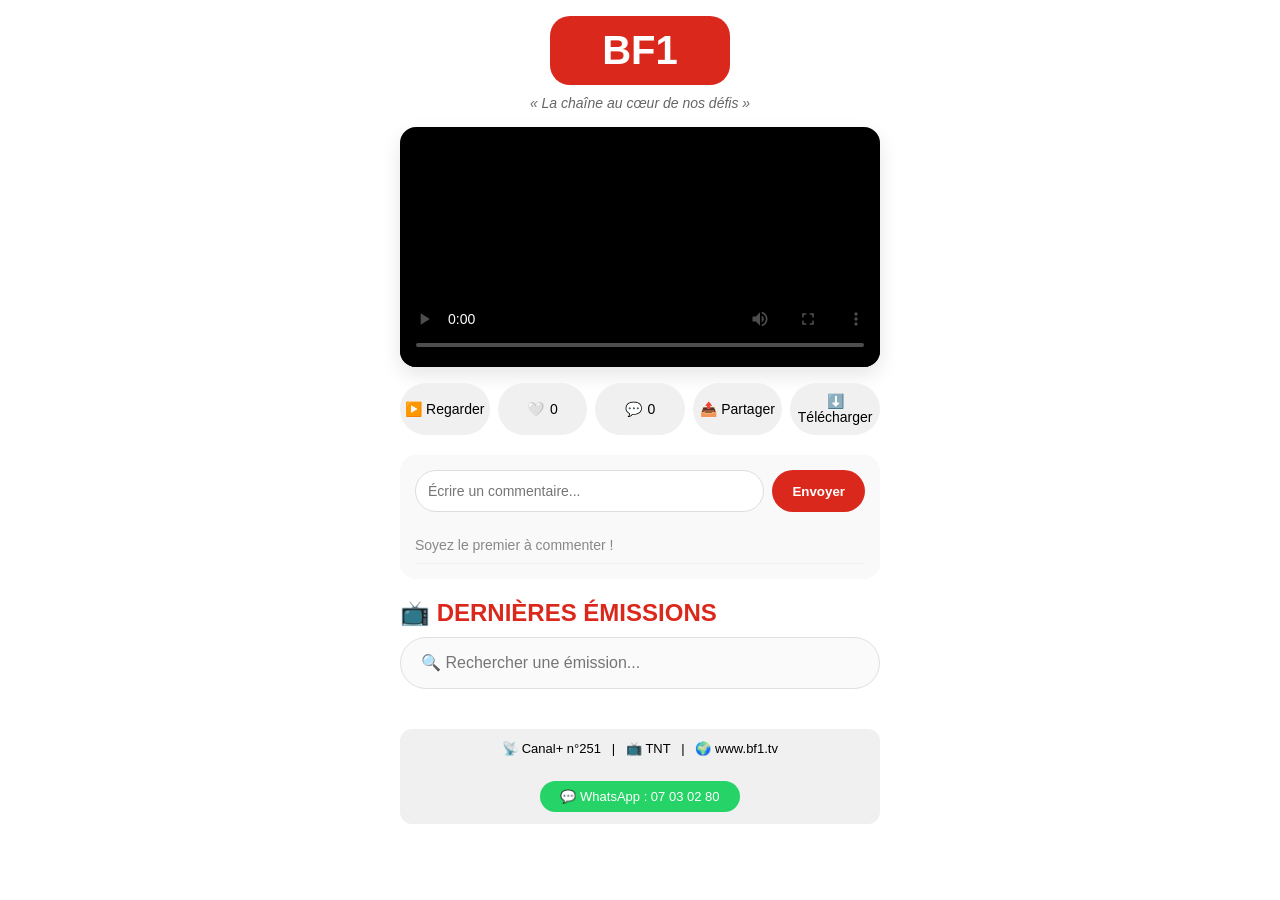
==== index.html @ b69d5448 "Create index.html" ====
<!DOCTYPE html>
<html lang="fr">
<head>
    <meta charset="UTF-8">
    <meta name="viewport" content="width=device-width, initial-scale=1.0, user-scalable=yes">
    <title>BF1 – La télé du Burkina</title>
    <link rel="stylesheet" href="style.css">
    <link rel="manifest" href="manifest.json">
    <link rel="icon" href="images/favicon.ico">
    <script src="admin/config.js"></script>
    <meta name="theme-color" content="#DA291C">
    <style>
        .reactions {
            display: flex;
            justify-content: space-between;
            gap: 8px;
            margin: 15px 0;
            flex-wrap: wrap;
        }
        .reaction-btn {
            flex: 1;
            background: #f0f0f0;
            border: none;
            padding: 10px 0;
            border-radius: 40px;
            font-size: 14px;
            font-weight: 500;
            cursor: pointer;
            display: inline-flex;
            align-items: center;
            justify-content: center;
            gap: 6px;
            transition: 0.2s;
        }
        .reaction-btn:active {
            transform: scale(0.96);
        }
        .comment-section {
            background: #f9f9f9;
            border-radius: 16px;
            padding: 15px;
            margin: 20px 0;
        }
        .comment-input {
            display: flex;
            gap: 8px;
            margin-bottom: 15px;
        }
        .comment-input input {
            flex: 1;
            padding: 12px;
            border-radius: 40px;
            border: 1px solid #ddd;
            font-size: 14px;
        }
        .comment-input button {
            background: #DA291C;
            color: white;
            border: none;
            padding: 0 20px;
            border-radius: 40px;
            font-weight: bold;
        }
        .comment-list {
            max-height: 200px;
            overflow-y: auto;
        }
        .comment-item {
            padding: 10px 0;
            border-bottom: 1px solid #eee;
            font-size: 14px;
        }
        .comment-item strong {
            color: #DA291C;
        }
        .emissions-grid {
            display: grid;
            grid-template-columns: repeat(auto-fit, minmax(140px, 1fr));
            gap: 15px;
            margin: 20px 0;
        }
        .emission-card {
            background: #f9f9f9;
            border-radius: 12px;
            overflow: hidden;
            text-align: center;
            padding: 12px;
            border-left: 3px solid #DA291C;
        }
        .emission-card img {
            width: 100%;
            height: 100px;
            object-fit: cover;
            border-radius: 8px;
            background: #ddd;
        }
        .emission-card h4 {
            margin: 8px 0 4px;
            font-size: 14px;
        }
        .emission-stats {
            display: flex;
            justify-content: center;
            gap: 12px;
            font-size: 12px;
            color: #666;
            margin: 8px 0;
        }
        .emission-buttons {
            display: flex;
            justify-content: center;
            gap: 8px;
            margin-top: 8px;
        }
        .small-btn {
            background: #eee;
            border: none;
            padding: 5px 10px;
            border-radius: 20px;
            font-size: 11px;
            cursor: pointer;
        }
        .reception-info {
            background: #f0f0f0;
            border-radius: 12px;
            padding: 12px;
            margin: 20px 0;
            text-align: center;
            font-size: 13px;
        }
        .whatsapp-btn {
            background: #25D366;
            color: white;
            padding: 8px 20px;
            border-radius: 40px;
            text-decoration: none;
            display: inline-block;
            margin-top: 10px;
        }
    </style>
</head>
<body>
    <div class="container">

        <!-- LOGO BF1 -->
        <div style="width: 180px; background-color: #DA291C; text-align: center; margin: 0 auto 10px auto; border-radius: 20px; padding: 12px;">
            <span style="color: white; font-size: 40px; font-weight: bold;">BF1</span>
        </div>
        <div class="slogan">« La chaîne au cœur de nos défis »</div>

        <!-- DIRECT TV -->
        <div class="video-wrapper">
            <video id="player" controls playsinline poster="images/poster.jpg">
                <source src="#" type="video/mp4">
                <p>Direct BF1 – Disponible via Canal+ (251) ou TNT</p>
            </video>
        </div>

        <!-- 5 BOUTONS PRINCIPAUX -->
        <div class="reactions">
            <button class="reaction-btn" onclick="lancerVideo()">▶️ Regarder</button>
            <button class="reaction-btn" id="likeBtn">❤️ <span id="likeCount">0</span></button>
            <button class="reaction-btn" id="commentCountBtn">💬 <span id="commentCount">0</span></button>
            <button class="reaction-btn" onclick="partager()">📤 Partager</button>
            <button class="reaction-btn" onclick="telecharger()">⬇️ Télécharger</button>
        </div>

        <!-- SECTION COMMENTAIRES -->
        <div class="comment-section">
            <div class="comment-input">
                <input type="text" id="commentInput" placeholder="Écrire un commentaire...">
                <button onclick="ajouterCommentaire()">Envoyer</button>
            </div>
            <div id="commentList" class="comment-list">
                <div class="comment-item" style="color:#888;">Soyez le premier à commenter !</div>
            </div>
        </div>

        <!-- GRILLE ÉMISSIONS -->
        <h2 style="color:#DA291C; margin: 20px 0 10px;">📺 DERNIÈRES ÉMISSIONS</h2>
        <div class="search" style="margin-bottom: 15px;">
            <input type="text" id="searchInput" placeholder="🔍 Rechercher une émission...">
        </div>
        <div id="emissions-grid" class="emissions-grid"></div>

        <!-- INFOS RÉCEPTION + WHATSAPP -->
        <div class="reception-info">
            📡 Canal+ n°251 &nbsp;&nbsp;|&nbsp;&nbsp; 📺 TNT &nbsp;&nbsp;|&nbsp;&nbsp; 🌍 www.bf1.tv
            <br><br>
            <a href="https://wa.me/22607030280?text=Bonjour%20BF1" target="_blank" class="whatsapp-btn">
                💬 WhatsApp : 07 03 02 80
            </a>
        </div>

    </div>

    <script src="script.js"></script>
    <script>
        // ========== LANCER LA VIDÉO ==========
        function lancerVideo() {
            const video = document.getElementById('player');
            const source = video.querySelector('source');
            const lienActuel = source ? source.src : "";
            if (lienActuel && lienActuel !== "#" && lienActuel !== "" && lienActuel !== window.location.href) {
                video.play();
            } else {
                source.src = "https://www.w3schools.com/html/mov_bbb.mp4";
                video.load();
                video.play();
            }
        }

        // ========== LIKES GLOBAUX (sans Firebase) ==========
        let userId = localStorage.getItem('bf1_user_id');
        if (!userId) {
            userId = 'user_' + Date.now() + '_' + Math.random().toString(36).substr(2, 9);
            localStorage.setItem('bf1_user_id', userId);
        }

        // Récupérer le total des likes depuis le stockage local (pour l'instant)
        // Pour que ce soit global, il faudrait une base de données en ligne
        // Mais on garde cette version simple pour la démo
        
        let likeCount = localStorage.getItem('bf1_likes') ? parseInt(localStorage.getItem('bf1_likes')) : 0;
        let aDejaLike = localStorage.getItem('bf1_aDejaLike') === 'true';
        
        document.getElementById('likeCount').innerText = likeCount;

        function updateLikeButton() {
            const likeBtn = document.getElementById('likeBtn');
            if (aDejaLike) {
                likeBtn.innerHTML = '❤️ <span id="likeCount">' + likeCount + '</span>';
                likeBtn.style.backgroundColor = '#ffcccc';
            } else {
                likeBtn.innerHTML = '🤍 <span id="likeCount">' + likeCount + '</span>';
                likeBtn.style.backgroundColor = '#f0f0f0';
            }
        }
        updateLikeButton();

        document.getElementById('likeBtn').onclick = () => {
            if (!aDejaLike) {
                likeCount++;
                aDejaLike = true;
                localStorage.setItem('bf1_aDejaLike', 'true');
                localStorage.setItem('bf1_likes', likeCount);
            } else {
                likeCount--;
                aDejaLike = false;
                localStorage.setItem('bf1_aDejaLike', 'false');
                localStorage.setItem('bf1_likes', likeCount);
            }
            document.getElementById('likeCount').innerText = likeCount;
            updateLikeButton();
        };

        // ========== COMMENTAIRES ==========
        let comments = localStorage.getItem('bf1_comments') ? JSON.parse(localStorage.getItem('bf1_comments')) : [];
        function afficherCommentaires() {
            const container = document.getElementById('commentList');
            if (comments.length === 0) {
                container.innerHTML = '<div class="comment-item" style="color:#888;">Soyez le premier à commenter !</div>';
                document.getElementById('commentCount').innerText = '0';
                return;
            }
            let html = '';
            comments.forEach(c => {
                html += `<div class="comment-item"><strong>👤 Visiteur :</strong> ${c}</div>`;
            });
            container.innerHTML = html;
            document.getElementById('commentCount').innerText = comments.length;
        }
        window.ajouterCommentaire = function() {
            const input = document.getElementById('commentInput');
            const texte = input.value.trim();
            if (texte === "") return;
            comments.push(texte);
            localStorage.setItem('bf1_comments', JSON.stringify(comments));
            afficherCommentaires();
            input.value = "";
        };
        afficherCommentaires();

        // ========== GRILLE ÉMISSIONS ==========
        function afficherGrilleEmissions() {
            const grid = document.getElementById('emissions-grid');
            if (!BF1_CONFIG || !BF1_CONFIG.emissions) {
                grid.innerHTML = '<p style="text-align:center;">Chargement...</p>';
                return;
            }
            let html = '';
            BF1_CONFIG.emissions.forEach(em => {
                html += `
                    <div class="emission-card">
                        <img src="images/poster.jpg" alt="${em.nom}" style="background:#ccc;">
                        <h4>${em.nom}</h4>
                        <div class="emission-stats">
                            <span>❤️ 0</span>
                            <span>💬 0</span>
                        </div>
                        <div class="emission-buttons">
                            <button class="small-btn" onclick="alert('Lecture : ${em.nom}')">Regarder</button>
                            <button class="small-btn" onclick="partager()">Partager</button>
                            <button class="small-btn" onclick="telecharger()">Télécharger</button>
                        </div>
                    </div>
                `;
            });
            grid.innerHTML = html;
        }
        afficherGrilleEmissions();

        // Recherche
        document.getElementById('searchInput').addEventListener('input', function(e) {
            const terme = e.target.value.toLowerCase();
            const cards = document.querySelectorAll('.emission-card');
            cards.forEach(card => {
                const titre = card.querySelector('h4').innerText.toLowerCase();
                card.style.display = titre.includes(terme) ? '' : 'none';
            });
        });

        // Service Worker
        if ('serviceWorker' in navigator) {
            navigator.serviceWorker.register('service-worker.js');
        }
    </script>
</body>
</html>
---- style.css ----
* {
    margin: 0;
    padding: 0;
    box-sizing: border-box;
}

body {
    background: white;
    font-family: -apple-system, BlinkMacSystemFont, 'Segoe UI', Roboto, sans-serif;
    padding: 16px;
}

.container {
    max-width: 480px;
    margin: 0 auto;
}

h1 {
    color: #DA291C;
    font-size: 40px;
    font-weight: 600;
    text-align: center;
    margin-bottom: 4px;
}

.slogan {
    text-align: center;
    color: #666;
    font-size: 14px;
    font-style: italic;
    margin-bottom: 16px;
}

.video-wrapper {
    background: black;
    border-radius: 16px;
    overflow: hidden;
    margin: 12px 0 16px;
    box-shadow: 0 8px 20px rgba(0,0,0,0.1);
}

video {
    width: 100%;
    display: block;
}

.actions {
    display: flex;
    justify-content: space-around;
    margin: 16px 0 20px;
    background: #f8f8f8;
    border-radius: 40px;
    padding: 6px;
}

.btn {
    flex: 1;
    background: transparent;
    border: none;
    padding: 12px 0;
    border-radius: 40px;
    font-size: 16px;
    font-weight: 500;
    color: #222;
    display: flex;
    align-items: center;
    justify-content: center;
    gap: 6px;
    cursor: pointer;
    transition: 0.2s;
}

.btn:active {
    background: rgba(218, 41, 28, 0.1);
}

.search input {
    width: 100%;
    padding: 16px 20px;
    border-radius: 40px;
    border: 1px solid #e0e0e0;
    background: #fafafa;
    font-size: 16px;
    outline: none;
}

.search input:focus {
    border-color: #DA291C;
}

.footer {
    text-align: center;
    color: #aaa;
    font-size: 13px;
    margin-top: 24px;
    padding-top: 16px;
    border-top: 1px solid #eee;
}

.emission {
    background: #f9f9f9;
    padding: 12px 15px;
    margin-bottom: 8px;
    border-radius: 10px;
    border-left: 4px solid #DA291C;
}
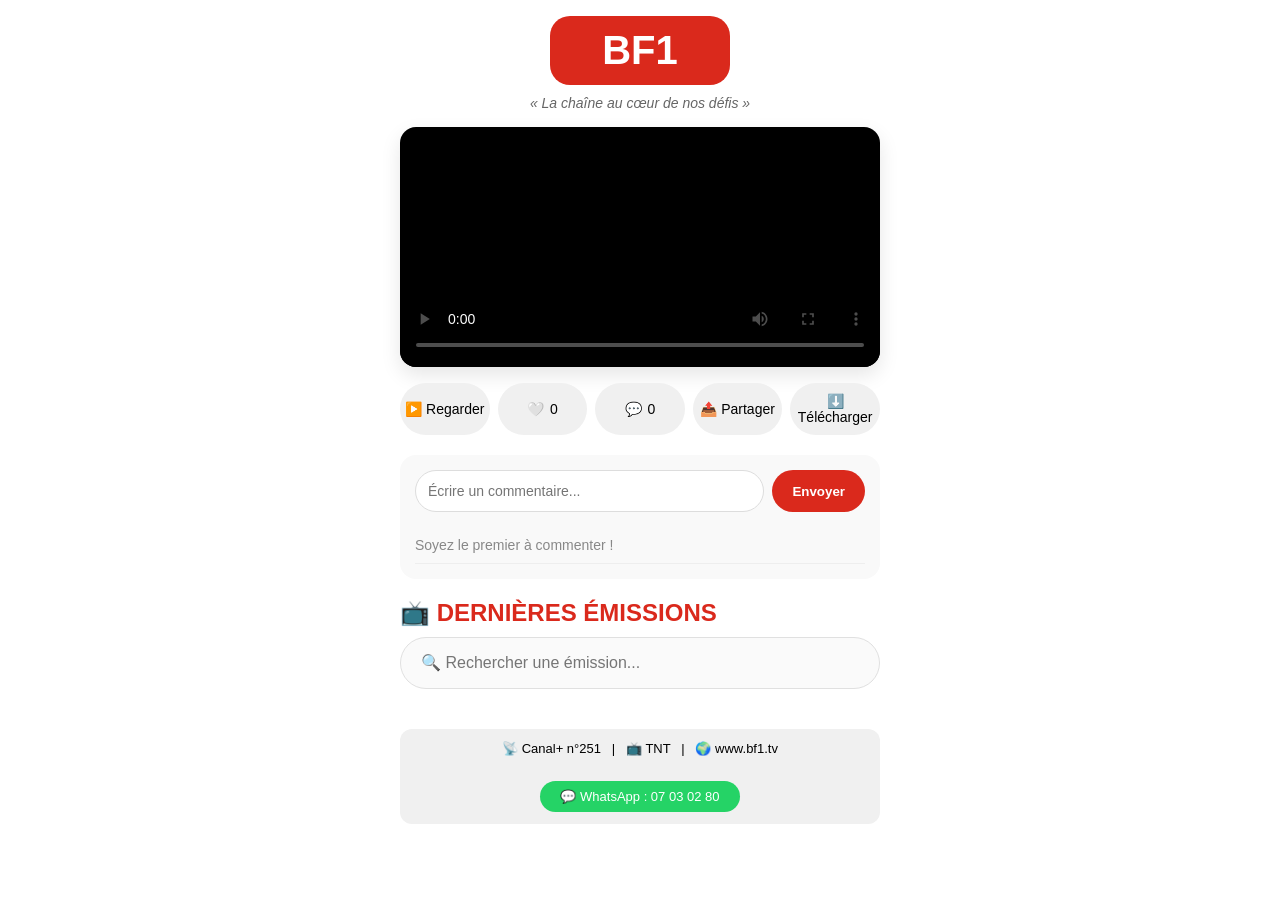
==== commit b57b9581: "Create index.html" ====
--- a/index.html
+++ b/index.html
@@ -10,6 +10,7 @@
     <script src="admin/config.js"></script>
     <meta name="theme-color" content="#DA291C">
     <style>
+        /* Styles supplémentaires pour les nouvelles fonctionnalités */
         .reactions {
             display: flex;
             justify-content: space-between;
@@ -142,7 +143,7 @@
 <body>
     <div class="container">
 
-        <!-- LOGO BF1 -->
+        <!-- LOGO BF1 (texte sur fond rouge) -->
         <div style="width: 180px; background-color: #DA291C; text-align: center; margin: 0 auto 10px auto; border-radius: 20px; padding: 12px;">
             <span style="color: white; font-size: 40px; font-weight: bold;">BF1</span>
         </div>
@@ -176,7 +177,7 @@
             </div>
         </div>
 
-        <!-- GRILLE ÉMISSIONS -->
+        <!-- GRILLE DES ÉMISSIONS -->
         <h2 style="color:#DA291C; margin: 20px 0 10px;">📺 DERNIÈRES ÉMISSIONS</h2>
         <div class="search" style="margin-bottom: 15px;">
             <input type="text" id="searchInput" placeholder="🔍 Rechercher une émission...">
@@ -210,20 +211,9 @@
             }
         }
 
-        // ========== LIKES GLOBAUX (sans Firebase) ==========
-        let userId = localStorage.getItem('bf1_user_id');
-        if (!userId) {
-            userId = 'user_' + Date.now() + '_' + Math.random().toString(36).substr(2, 9);
-            localStorage.setItem('bf1_user_id', userId);
-        }
-
-        // Récupérer le total des likes depuis le stockage local (pour l'instant)
-        // Pour que ce soit global, il faudrait une base de données en ligne
-        // Mais on garde cette version simple pour la démo
-        
+        // ========== LIKES (un seul like par personne) ==========
+        let aDejaLike = localStorage.getItem('bf1_aDejaLike') === 'true';
         let likeCount = localStorage.getItem('bf1_likes') ? parseInt(localStorage.getItem('bf1_likes')) : 0;
-        let aDejaLike = localStorage.getItem('bf1_aDejaLike') === 'true';
-        
         document.getElementById('likeCount').innerText = likeCount;
 
         function updateLikeButton() {
@@ -281,7 +271,7 @@
         };
         afficherCommentaires();
 
-        // ========== GRILLE ÉMISSIONS ==========
+        // ========== GRILLE ÉMISSIONS (depuis config.js) ==========
         function afficherGrilleEmissions() {
             const grid = document.getElementById('emissions-grid');
             if (!BF1_CONFIG || !BF1_CONFIG.emissions) {
@@ -310,7 +300,7 @@
         }
         afficherGrilleEmissions();
 
-        // Recherche
+        // Recherche dans les émissions
         document.getElementById('searchInput').addEventListener('input', function(e) {
             const terme = e.target.value.toLowerCase();
             const cards = document.querySelectorAll('.emission-card');
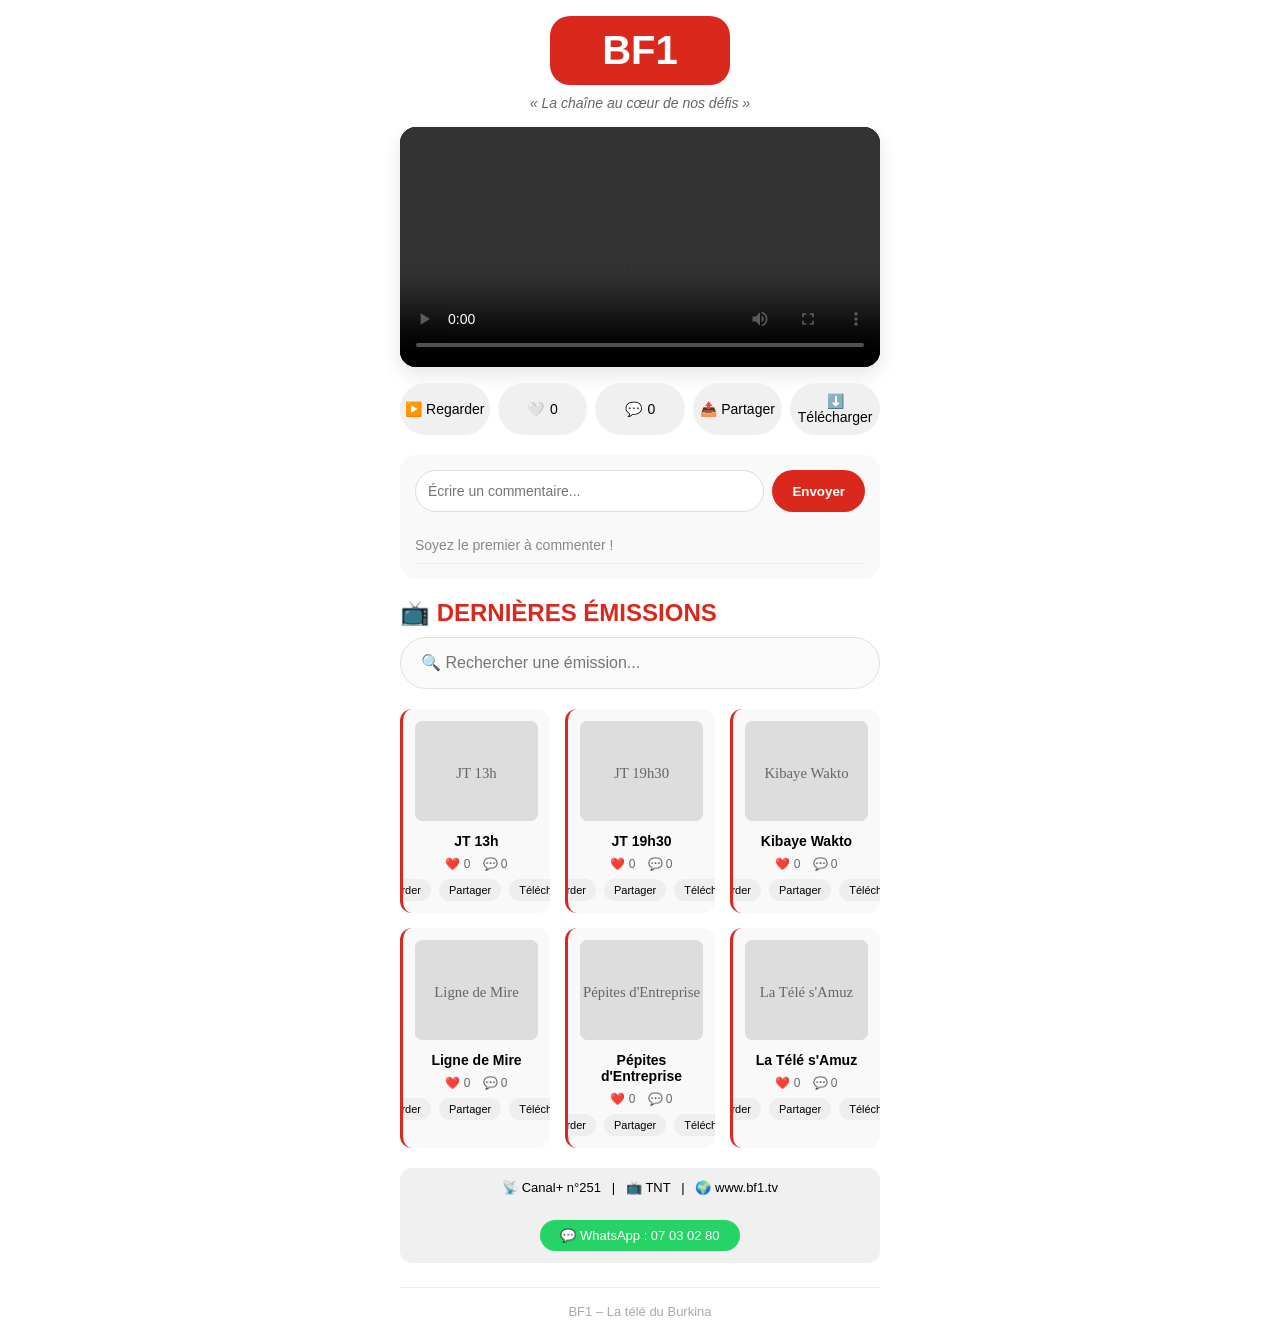
==== commit a633d7b1: "Create index.html" ====
--- a/index.html
+++ b/index.html
@@ -4,13 +4,46 @@
     <meta charset="UTF-8">
     <meta name="viewport" content="width=device-width, initial-scale=1.0, user-scalable=yes">
     <title>BF1 – La télé du Burkina</title>
-    <link rel="stylesheet" href="style.css">
-    <link rel="manifest" href="manifest.json">
-    <link rel="icon" href="images/favicon.ico">
-    <script src="admin/config.js"></script>
     <meta name="theme-color" content="#DA291C">
     <style>
-        /* Styles supplémentaires pour les nouvelles fonctionnalités */
+        * {
+            margin: 0;
+            padding: 0;
+            box-sizing: border-box;
+        }
+
+        body {
+            background: white;
+            font-family: -apple-system, BlinkMacSystemFont, 'Segoe UI', Roboto, sans-serif;
+            padding: 16px;
+        }
+
+        .container {
+            max-width: 480px;
+            margin: 0 auto;
+        }
+
+        .slogan {
+            text-align: center;
+            color: #666;
+            font-size: 14px;
+            font-style: italic;
+            margin-bottom: 16px;
+        }
+
+        .video-wrapper {
+            background: black;
+            border-radius: 16px;
+            overflow: hidden;
+            margin: 12px 0 16px;
+            box-shadow: 0 8px 20px rgba(0,0,0,0.1);
+        }
+
+        video {
+            width: 100%;
+            display: block;
+        }
+
         .reactions {
             display: flex;
             justify-content: space-between;
@@ -18,6 +51,7 @@
             margin: 15px 0;
             flex-wrap: wrap;
         }
+
         .reaction-btn {
             flex: 1;
             background: #f0f0f0;
@@ -33,20 +67,24 @@
             gap: 6px;
             transition: 0.2s;
         }
+
         .reaction-btn:active {
             transform: scale(0.96);
         }
+
         .comment-section {
             background: #f9f9f9;
             border-radius: 16px;
             padding: 15px;
             margin: 20px 0;
         }
+
         .comment-input {
             display: flex;
             gap: 8px;
             margin-bottom: 15px;
         }
+
         .comment-input input {
             flex: 1;
             padding: 12px;
@@ -54,6 +92,7 @@
             border: 1px solid #ddd;
             font-size: 14px;
         }
+
         .comment-input button {
             background: #DA291C;
             color: white;
@@ -62,24 +101,29 @@
             border-radius: 40px;
             font-weight: bold;
         }
+
         .comment-list {
             max-height: 200px;
             overflow-y: auto;
         }
+
         .comment-item {
             padding: 10px 0;
             border-bottom: 1px solid #eee;
             font-size: 14px;
         }
+
         .comment-item strong {
             color: #DA291C;
         }
+
         .emissions-grid {
             display: grid;
             grid-template-columns: repeat(auto-fit, minmax(140px, 1fr));
             gap: 15px;
             margin: 20px 0;
         }
+
         .emission-card {
             background: #f9f9f9;
             border-radius: 12px;
@@ -88,6 +132,7 @@
             padding: 12px;
             border-left: 3px solid #DA291C;
         }
+
         .emission-card img {
             width: 100%;
             height: 100px;
@@ -95,10 +140,12 @@
             border-radius: 8px;
             background: #ddd;
         }
+
         .emission-card h4 {
             margin: 8px 0 4px;
             font-size: 14px;
         }
+
         .emission-stats {
             display: flex;
             justify-content: center;
@@ -107,12 +154,14 @@
             color: #666;
             margin: 8px 0;
         }
+
         .emission-buttons {
             display: flex;
             justify-content: center;
             gap: 8px;
             margin-top: 8px;
         }
+
         .small-btn {
             background: #eee;
             border: none;
@@ -121,6 +170,21 @@
             font-size: 11px;
             cursor: pointer;
         }
+
+        .search input {
+            width: 100%;
+            padding: 16px 20px;
+            border-radius: 40px;
+            border: 1px solid #e0e0e0;
+            background: #fafafa;
+            font-size: 16px;
+            outline: none;
+        }
+
+        .search input:focus {
+            border-color: #DA291C;
+        }
+
         .reception-info {
             background: #f0f0f0;
             border-radius: 12px;
@@ -129,6 +193,7 @@
             text-align: center;
             font-size: 13px;
         }
+
         .whatsapp-btn {
             background: #25D366;
             color: white;
@@ -138,12 +203,21 @@
             display: inline-block;
             margin-top: 10px;
         }
+
+        .footer {
+            text-align: center;
+            color: #aaa;
+            font-size: 13px;
+            margin-top: 24px;
+            padding-top: 16px;
+            border-top: 1px solid #eee;
+        }
     </style>
 </head>
 <body>
     <div class="container">
 
-        <!-- LOGO BF1 (texte sur fond rouge) -->
+        <!-- LOGO BF1 -->
         <div style="width: 180px; background-color: #DA291C; text-align: center; margin: 0 auto 10px auto; border-radius: 20px; padding: 12px;">
             <span style="color: white; font-size: 40px; font-weight: bold;">BF1</span>
         </div>
@@ -151,7 +225,7 @@
 
         <!-- DIRECT TV -->
         <div class="video-wrapper">
-            <video id="player" controls playsinline poster="images/poster.jpg">
+            <video id="player" controls playsinline>
                 <source src="#" type="video/mp4">
                 <p>Direct BF1 – Disponible via Canal+ (251) ou TNT</p>
             </video>
@@ -193,25 +267,63 @@
             </a>
         </div>
 
+        <div class="footer">
+            BF1 – La télé du Burkina
+        </div>
+
     </div>
 
-    <script src="script.js"></script>
     <script>
-        // ========== LANCER LA VIDÉO ==========
+        // Émissions par défaut (intégrées directement)
+        const BF1_CONFIG = {
+            directUrl: "",
+            emissions: [
+                { nom: "JT 13h", type: "Journal", heure: "13h" },
+                { nom: "JT 19h30", type: "Journal", heure: "19h30" },
+                { nom: "Kibaye Wakto", type: "Journal en mooré", heure: "20h10" },
+                { nom: "Ligne de Mire", type: "Magazine politique", heure: "" },
+                { nom: "Pépites d'Entreprise", type: "Téléréalité", heure: "" },
+                { nom: "La Télé s'Amuz", type: "Divertissement", heure: "" }
+            ],
+            lastUpdate: new Date().toLocaleString()
+        };
+
+        // ========== LANCER LA VIDÉO (démonstration si pas de lien) ==========
         function lancerVideo() {
             const video = document.getElementById('player');
             const source = video.querySelector('source');
             const lienActuel = source ? source.src : "";
+            
+            // Si un vrai lien est présent (pas "#" et pas vide)
             if (lienActuel && lienActuel !== "#" && lienActuel !== "" && lienActuel !== window.location.href) {
                 video.play();
             } else {
+                // Vidéo de démonstration
                 source.src = "https://www.w3schools.com/html/mov_bbb.mp4";
                 video.load();
                 video.play();
             }
         }
 
-        // ========== LIKES (un seul like par personne) ==========
+        // ========== PARTAGER ==========
+        function partager() {
+            if (navigator.share) {
+                navigator.share({
+                    title: 'BF1',
+                    text: 'Regarde BF1 – La chaîne au cœur de nos défis',
+                    url: window.location.href,
+                }).catch(() => {});
+            } else {
+                alert('📱 Partager sur WhatsApp, Telegram, Facebook...');
+            }
+        }
+
+        // ========== TÉLÉCHARGER ==========
+        function telecharger() {
+            alert('📥 Téléchargement dans ta galerie (bientôt disponible)');
+        }
+
+        // ========== LIKES (un seul par personne) ==========
         let aDejaLike = localStorage.getItem('bf1_aDejaLike') === 'true';
         let likeCount = localStorage.getItem('bf1_likes') ? parseInt(localStorage.getItem('bf1_likes')) : 0;
         document.getElementById('likeCount').innerText = likeCount;
@@ -271,18 +383,14 @@
         };
         afficherCommentaires();
 
-        // ========== GRILLE ÉMISSIONS (depuis config.js) ==========
+        // ========== GRILLE ÉMISSIONS ==========
         function afficherGrilleEmissions() {
             const grid = document.getElementById('emissions-grid');
-            if (!BF1_CONFIG || !BF1_CONFIG.emissions) {
-                grid.innerHTML = '<p style="text-align:center;">Chargement...</p>';
-                return;
-            }
             let html = '';
             BF1_CONFIG.emissions.forEach(em => {
                 html += `
                     <div class="emission-card">
-                        <img src="images/poster.jpg" alt="${em.nom}" style="background:#ccc;">
+                        <img src="data:image/svg+xml,%3Csvg xmlns='http://www.w3.org/2000/svg' width='100' height='100' viewBox='0 0 100 100'%3E%3Crect width='100' height='100' fill='%23ddd'/%3E%3Ctext x='50' y='55' font-size='12' text-anchor='middle' fill='%23666'%3E${em.nom}%3C/text%3E%3C/svg%3E" alt="${em.nom}">
                         <h4>${em.nom}</h4>
                         <div class="emission-stats">
                             <span>❤️ 0</span>
@@ -309,11 +417,6 @@
                 card.style.display = titre.includes(terme) ? '' : 'none';
             });
         });
-
-        // Service Worker
-        if ('serviceWorker' in navigator) {
-            navigator.serviceWorker.register('service-worker.js');
-        }
     </script>
 </body>
 </html>
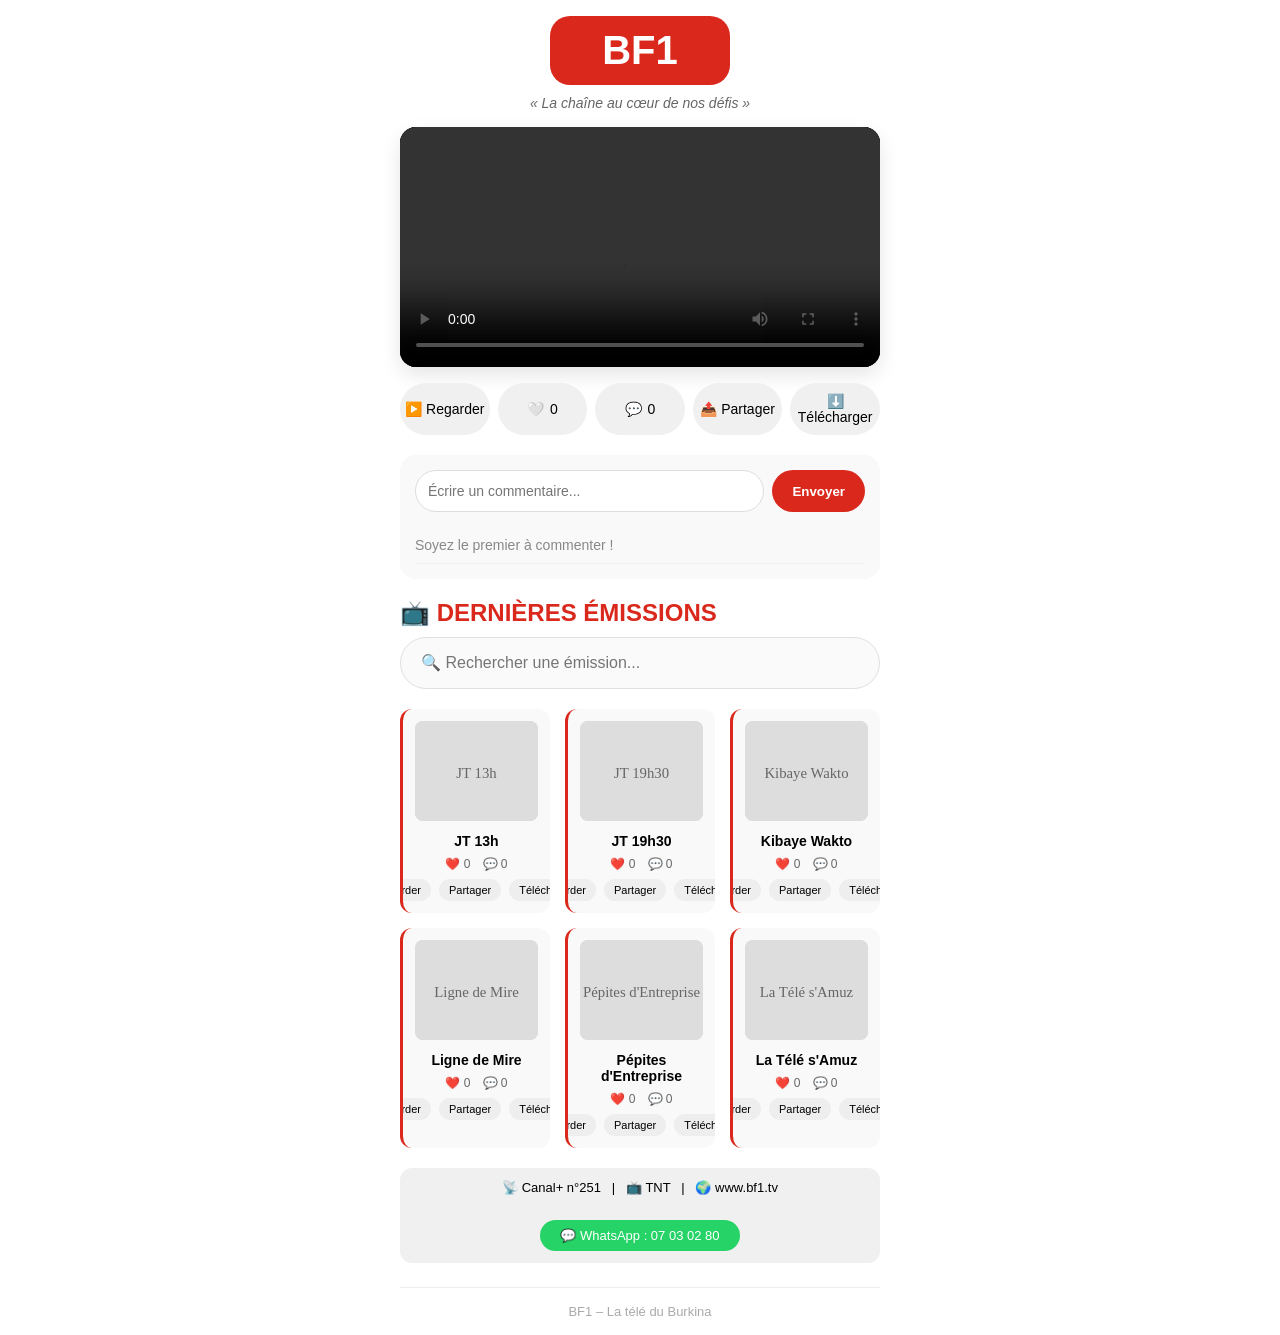
==== commit f083cfcf: "Create index.html" ====
--- a/index.html
+++ b/index.html
@@ -42,6 +42,8 @@
         video {
             width: 100%;
             display: block;
+            min-height: 200px;
+            background: black;
         }
 
         .reactions {
@@ -289,10 +291,12 @@
         };
 
         // ========== LANCER LA VIDÉO (démonstration si pas de lien) ==========
-        function lancerVideo() {
+        window.lancerVideo = function() {
             const video = document.getElementById('player');
             const source = video.querySelector('source');
             const lienActuel = source ? source.src : "";
+            
+            console.log("Lien actuel :", lienActuel);
             
             // Si un vrai lien est présent (pas "#" et pas vide)
             if (lienActuel && lienActuel !== "#" && lienActuel !== "" && lienActuel !== window.location.href) {
@@ -303,10 +307,10 @@
                 video.load();
                 video.play();
             }
-        }
+        };
 
         // ========== PARTAGER ==========
-        function partager() {
+        window.partager = function() {
             if (navigator.share) {
                 navigator.share({
                     title: 'BF1',
@@ -316,12 +320,12 @@
             } else {
                 alert('📱 Partager sur WhatsApp, Telegram, Facebook...');
             }
-        }
+        };
 
         // ========== TÉLÉCHARGER ==========
-        function telecharger() {
+        window.telecharger = function() {
             alert('📥 Téléchargement dans ta galerie (bientôt disponible)');
-        }
+        };
 
         // ========== LIKES (un seul par personne) ==========
         let aDejaLike = localStorage.getItem('bf1_aDejaLike') === 'true';
@@ -419,4 +423,4 @@
         });
     </script>
 </body>
-</html>
+  </html>
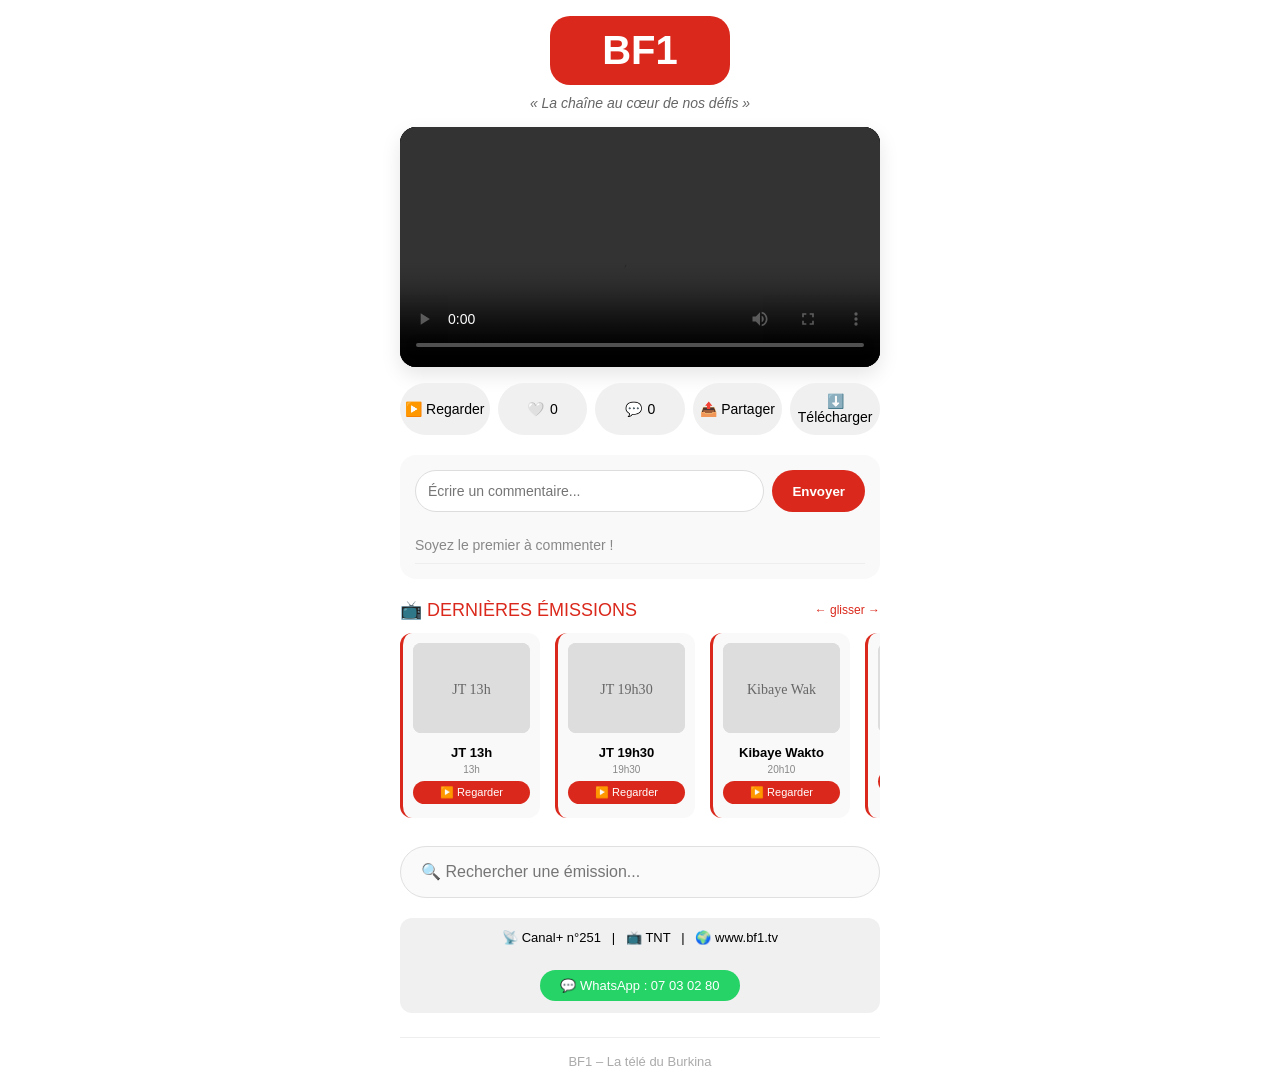
==== commit e9b78e16: "Create index.html" ====
--- a/index.html
+++ b/index.html
@@ -119,58 +119,78 @@
             color: #DA291C;
         }
 
-        .emissions-grid {
-            display: grid;
-            grid-template-columns: repeat(auto-fit, minmax(140px, 1fr));
+        /* SECTION ÉMISSIONS HORIZONTALE */
+        .emissions-section {
+            margin: 20px 0;
+        }
+
+        .emissions-title {
+            color: #DA291C;
+            margin-bottom: 12px;
+            font-size: 18px;
+            display: flex;
+            justify-content: space-between;
+            align-items: center;
+        }
+
+        .emissions-scroll {
+            display: flex;
+            overflow-x: auto;
             gap: 15px;
-            margin: 20px 0;
-        }
-
-        .emission-card {
+            scrollbar-width: thin;
+            padding-bottom: 8px;
+            -webkit-overflow-scrolling: touch;
+        }
+
+        .emissions-scroll::-webkit-scrollbar {
+            height: 4px;
+        }
+
+        .emissions-scroll::-webkit-scrollbar-track {
+            background: #f0f0f0;
+            border-radius: 4px;
+        }
+
+        .emissions-scroll::-webkit-scrollbar-thumb {
+            background: #DA291C;
+            border-radius: 4px;
+        }
+
+        .emission-card-h {
+            flex: 0 0 140px;
             background: #f9f9f9;
             border-radius: 12px;
             overflow: hidden;
             text-align: center;
-            padding: 12px;
+            padding: 10px;
             border-left: 3px solid #DA291C;
         }
 
-        .emission-card img {
+        .emission-card-h img {
             width: 100%;
-            height: 100px;
+            height: 90px;
             object-fit: cover;
             border-radius: 8px;
             background: #ddd;
         }
 
-        .emission-card h4 {
+        .emission-card-h h4 {
             margin: 8px 0 4px;
-            font-size: 14px;
-        }
-
-        .emission-stats {
-            display: flex;
-            justify-content: center;
-            gap: 12px;
-            font-size: 12px;
-            color: #666;
-            margin: 8px 0;
-        }
-
-        .emission-buttons {
-            display: flex;
-            justify-content: center;
-            gap: 8px;
-            margin-top: 8px;
-        }
-
-        .small-btn {
-            background: #eee;
+            font-size: 13px;
+            white-space: normal;
+            word-break: break-word;
+        }
+
+        .emission-card-h .small-btn {
+            background: #DA291C;
+            color: white;
             border: none;
-            padding: 5px 10px;
+            padding: 5px 12px;
             border-radius: 20px;
             font-size: 11px;
             cursor: pointer;
+            margin-top: 6px;
+            width: 100%;
         }
 
         .search input {
@@ -253,12 +273,21 @@
             </div>
         </div>
 
-        <!-- GRILLE DES ÉMISSIONS -->
-        <h2 style="color:#DA291C; margin: 20px 0 10px;">📺 DERNIÈRES ÉMISSIONS</h2>
-        <div class="search" style="margin-bottom: 15px;">
+        <!-- SECTION ÉMISSIONS HORIZONTALE -->
+        <div class="emissions-section">
+            <div class="emissions-title">
+                <span>📺 DERNIÈRES ÉMISSIONS</span>
+                <span style="font-size: 12px;">← glisser →</span>
+            </div>
+            <div id="emissions-scroll" class="emissions-scroll">
+                <!-- Les émissions seront chargées ici -->
+            </div>
+        </div>
+
+        <!-- RECHERCHE -->
+        <div class="search" style="margin-top: 15px;">
             <input type="text" id="searchInput" placeholder="🔍 Rechercher une émission...">
         </div>
-        <div id="emissions-grid" class="emissions-grid"></div>
 
         <!-- INFOS RÉCEPTION + WHATSAPP -->
         <div class="reception-info">
@@ -276,38 +305,101 @@
     </div>
 
     <script>
-        // Émissions par défaut (intégrées directement)
-        const BF1_CONFIG = {
+        // Configuration par défaut (sera écrasée par admin/config.js si présent)
+        let BF1_CONFIG = {
             directUrl: "",
             emissions: [
-                { nom: "JT 13h", type: "Journal", heure: "13h" },
-                { nom: "JT 19h30", type: "Journal", heure: "19h30" },
-                { nom: "Kibaye Wakto", type: "Journal en mooré", heure: "20h10" },
-                { nom: "Ligne de Mire", type: "Magazine politique", heure: "" },
-                { nom: "Pépites d'Entreprise", type: "Téléréalité", heure: "" },
-                { nom: "La Télé s'Amuz", type: "Divertissement", heure: "" }
+                { nom: "JT 13h", type: "Journal", heure: "13h", url: "" },
+                { nom: "JT 19h30", type: "Journal", heure: "19h30", url: "" },
+                { nom: "Kibaye Wakto", type: "Journal en mooré", heure: "20h10", url: "" },
+                { nom: "Ligne de Mire", type: "Magazine politique", heure: "", url: "" },
+                { nom: "Pépites d'Entreprise", type: "Téléréalité", heure: "", url: "" },
+                { nom: "La Télé s'Amuz", type: "Divertissement", heure: "", url: "" }
             ],
             lastUpdate: new Date().toLocaleString()
         };
 
-        // ========== LANCER LA VIDÉO (démonstration si pas de lien) ==========
+        // Tenter de charger la config admin si elle existe
+        function chargerConfigAdmin() {
+            fetch('admin/config.js')
+                .then(response => response.text())
+                .then(text => {
+                    try {
+                        // Extraire l'objet BF1_CONFIG du fichier
+                        const match = text.match(/const BF1_CONFIG = ({[\s\S]*?});/);
+                        if (match) {
+                            const configObj = eval('(' + match[1] + ')');
+                            BF1_CONFIG = { ...BF1_CONFIG, ...configObj };
+                        }
+                        afficherEmissions();
+                        mettreAJourDirect();
+                    } catch(e) {
+                        console.log("Config admin non trouvée, utilisation par défaut");
+                        afficherEmissions();
+                    }
+                })
+                .catch(() => {
+                    console.log("Fichier admin/config.js non trouvé");
+                    afficherEmissions();
+                });
+        }
+
+        // Mettre à jour le direct avec le lien de l'admin
+        function mettreAJourDirect() {
+            if (BF1_CONFIG.directUrl && BF1_CONFIG.directUrl !== "") {
+                const video = document.getElementById('player');
+                const source = video.querySelector('source');
+                source.src = BF1_CONFIG.directUrl;
+                video.load();
+            }
+        }
+
+        // ========== LANCER LA VIDÉO (direct ou démo) ==========
         window.lancerVideo = function() {
             const video = document.getElementById('player');
             const source = video.querySelector('source');
             const lienActuel = source ? source.src : "";
             
-            console.log("Lien actuel :", lienActuel);
-            
-            // Si un vrai lien est présent (pas "#" et pas vide)
             if (lienActuel && lienActuel !== "#" && lienActuel !== "" && lienActuel !== window.location.href) {
                 video.play();
             } else {
-                // Vidéo de démonstration
                 source.src = "https://www.w3schools.com/html/mov_bbb.mp4";
                 video.load();
                 video.play();
             }
         };
+
+        // ========== LIRE UNE ÉMISSION SPÉCIFIQUE ==========
+        window.lireEmission = function(url, titre) {
+            if (url && url !== "") {
+                const video = document.getElementById('player');
+                const source = video.querySelector('source');
+                source.src = url;
+                video.load();
+                video.play();
+            } else {
+                alert(`📺 "${titre}" – Lien non disponible. Le technicien BF1 peut l'ajouter dans l'admin.`);
+            }
+        };
+
+        // ========== AFFICHER LES ÉMISSIONS EN HORIZONTAL ==========
+        function afficherEmissions() {
+            const container = document.getElementById('emissions-scroll');
+            if (!container) return;
+            
+            let html = '';
+            BF1_CONFIG.emissions.forEach(em => {
+                html += `
+                    <div class="emission-card-h">
+                        <img src="data:image/svg+xml,%3Csvg xmlns='http://www.w3.org/2000/svg' width='100' height='100' viewBox='0 0 100 100'%3E%3Crect width='100' height='100' fill='%23ddd'/%3E%3Ctext x='50' y='55' font-size='12' text-anchor='middle' fill='%23666'%3E${em.nom.substring(0,10)}%3C/text%3E%3C/svg%3E" alt="${em.nom}">
+                        <h4>${em.nom}</h4>
+                        ${em.heure ? `<div style="font-size: 10px; color:#888;">${em.heure}</div>` : ''}
+                        <button class="small-btn" onclick="lireEmission('${em.url || ''}', '${em.nom}')">▶️ Regarder</button>
+                    </div>
+                `;
+            });
+            container.innerHTML = html;
+        }
 
         // ========== PARTAGER ==========
         window.partager = function() {
@@ -387,40 +479,18 @@
         };
         afficherCommentaires();
 
-        // ========== GRILLE ÉMISSIONS ==========
-        function afficherGrilleEmissions() {
-            const grid = document.getElementById('emissions-grid');
-            let html = '';
-            BF1_CONFIG.emissions.forEach(em => {
-                html += `
-                    <div class="emission-card">
-                        <img src="data:image/svg+xml,%3Csvg xmlns='http://www.w3.org/2000/svg' width='100' height='100' viewBox='0 0 100 100'%3E%3Crect width='100' height='100' fill='%23ddd'/%3E%3Ctext x='50' y='55' font-size='12' text-anchor='middle' fill='%23666'%3E${em.nom}%3C/text%3E%3C/svg%3E" alt="${em.nom}">
-                        <h4>${em.nom}</h4>
-                        <div class="emission-stats">
-                            <span>❤️ 0</span>
-                            <span>💬 0</span>
-                        </div>
-                        <div class="emission-buttons">
-                            <button class="small-btn" onclick="alert('Lecture : ${em.nom}')">Regarder</button>
-                            <button class="small-btn" onclick="partager()">Partager</button>
-                            <button class="small-btn" onclick="telecharger()">Télécharger</button>
-                        </div>
-                    </div>
-                `;
-            });
-            grid.innerHTML = html;
-        }
-        afficherGrilleEmissions();
-
         // Recherche dans les émissions
         document.getElementById('searchInput').addEventListener('input', function(e) {
             const terme = e.target.value.toLowerCase();
-            const cards = document.querySelectorAll('.emission-card');
+            const cards = document.querySelectorAll('.emission-card-h');
             cards.forEach(card => {
                 const titre = card.querySelector('h4').innerText.toLowerCase();
                 card.style.display = titre.includes(terme) ? '' : 'none';
             });
         });
+
+        // Charger la configuration admin au démarrage
+        chargerConfigAdmin();
     </script>
 </body>
   </html>
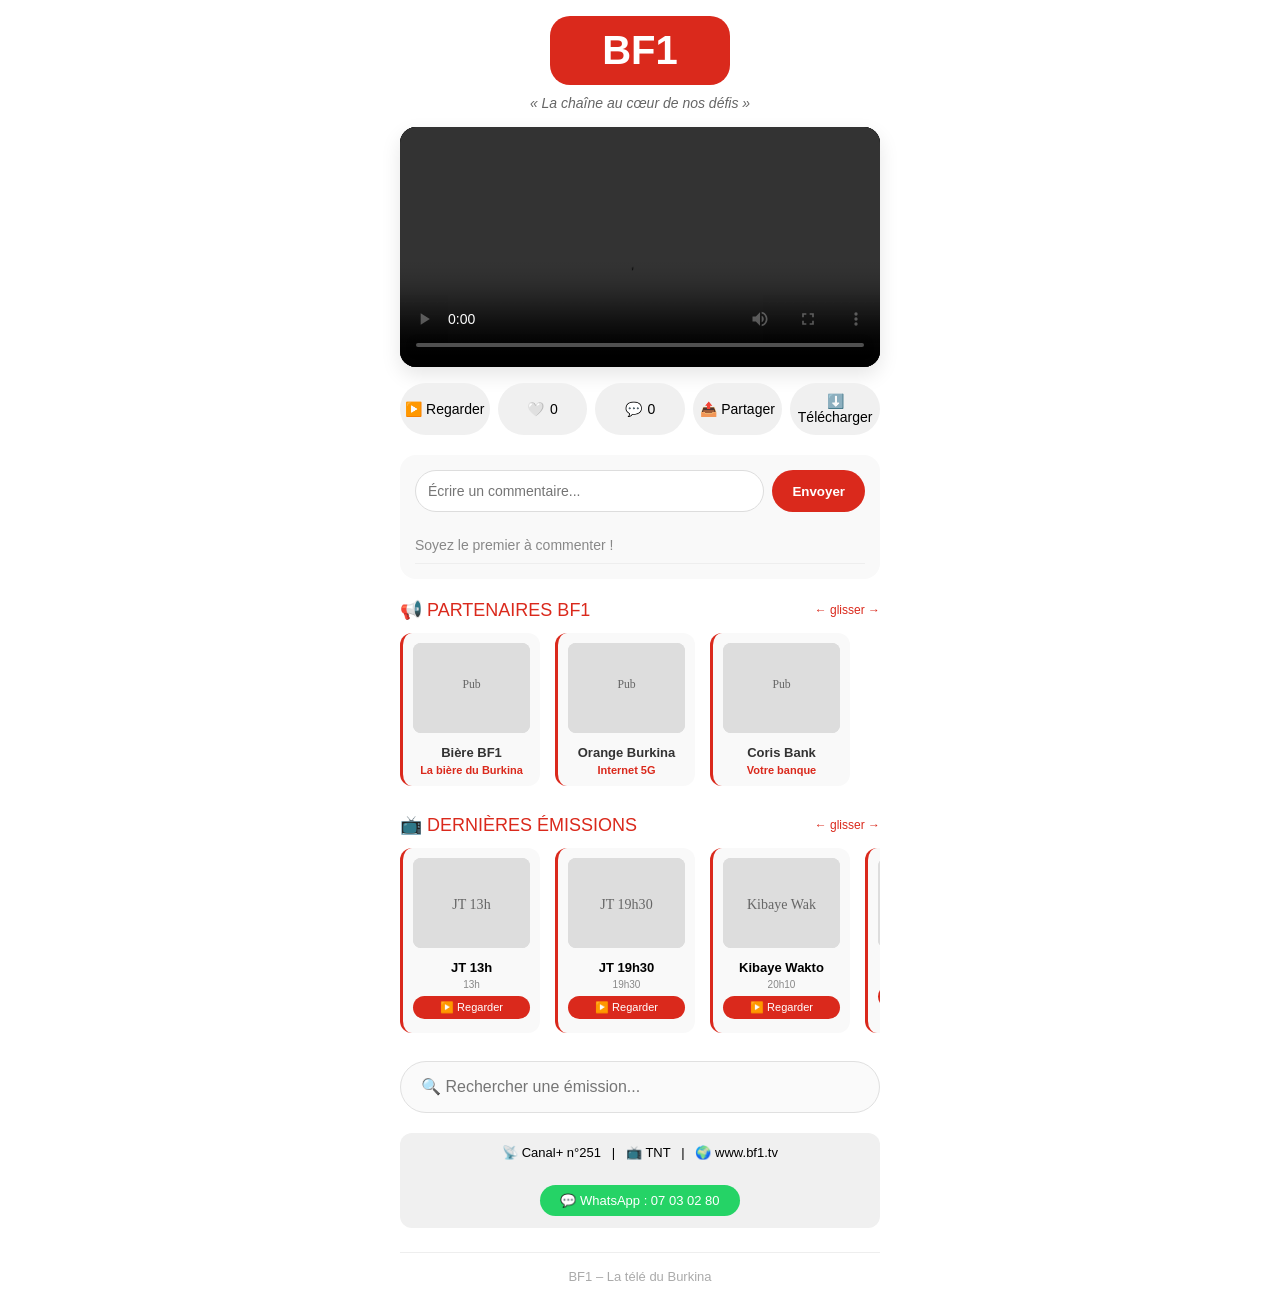
==== commit 09f629a8: "Create index.html" ====
--- a/index.html
+++ b/index.html
@@ -119,12 +119,12 @@
             color: #DA291C;
         }
 
-        /* SECTION ÉMISSIONS HORIZONTALE */
-        .emissions-section {
+        /* SECTION ÉMISSIONS HORIZONTALE (et publicités) */
+        .horizontal-section {
             margin: 20px 0;
         }
 
-        .emissions-title {
+        .horizontal-title {
             color: #DA291C;
             margin-bottom: 12px;
             font-size: 18px;
@@ -133,7 +133,7 @@
             align-items: center;
         }
 
-        .emissions-scroll {
+        .horizontal-scroll {
             display: flex;
             overflow-x: auto;
             gap: 15px;
@@ -142,21 +142,21 @@
             -webkit-overflow-scrolling: touch;
         }
 
-        .emissions-scroll::-webkit-scrollbar {
+        .horizontal-scroll::-webkit-scrollbar {
             height: 4px;
         }
 
-        .emissions-scroll::-webkit-scrollbar-track {
+        .horizontal-scroll::-webkit-scrollbar-track {
             background: #f0f0f0;
             border-radius: 4px;
         }
 
-        .emissions-scroll::-webkit-scrollbar-thumb {
+        .horizontal-scroll::-webkit-scrollbar-thumb {
             background: #DA291C;
             border-radius: 4px;
         }
 
-        .emission-card-h {
+        .emission-card {
             flex: 0 0 140px;
             background: #f9f9f9;
             border-radius: 12px;
@@ -166,7 +166,7 @@
             border-left: 3px solid #DA291C;
         }
 
-        .emission-card-h img {
+        .emission-card img {
             width: 100%;
             height: 90px;
             object-fit: cover;
@@ -174,14 +174,14 @@
             background: #ddd;
         }
 
-        .emission-card-h h4 {
+        .emission-card h4 {
             margin: 8px 0 4px;
             font-size: 13px;
             white-space: normal;
             word-break: break-word;
         }
 
-        .emission-card-h .small-btn {
+        .emission-card .small-btn {
             background: #DA291C;
             color: white;
             border: none;
@@ -193,6 +193,43 @@
             width: 100%;
         }
 
+        /* Cartes pour les publicités (même style que les émissions) */
+        .pub-card {
+            flex: 0 0 140px;
+            background: #f9f9f9;
+            border-radius: 12px;
+            overflow: hidden;
+            text-align: center;
+            padding: 10px;
+            border-left: 3px solid #DA291C;
+            cursor: pointer;
+            transition: 0.2s;
+        }
+
+        .pub-card:active {
+            transform: scale(0.98);
+        }
+
+        .pub-card img {
+            width: 100%;
+            height: 90px;
+            object-fit: cover;
+            border-radius: 8px;
+            background: #ddd;
+        }
+
+        .pub-card h4 {
+            margin: 8px 0 4px;
+            font-size: 13px;
+            color: #333;
+        }
+
+        .pub-card p {
+            font-size: 11px;
+            color: #DA291C;
+            font-weight: bold;
+        }
+
         .search input {
             width: 100%;
             padding: 16px 20px;
@@ -273,13 +310,24 @@
             </div>
         </div>
 
+        <!-- SECTION PUBLICITÉ HORIZONTALE (AJOUTÉE ICI) -->
+        <div id="pub-section" class="horizontal-section" style="display: block;">
+            <div class="horizontal-title">
+                <span>📢 PARTENAIRES BF1</span>
+                <span style="font-size: 12px;">← glisser →</span>
+            </div>
+            <div id="pub-scroll" class="horizontal-scroll">
+                <!-- Les publicités seront chargées ici -->
+            </div>
+        </div>
+
         <!-- SECTION ÉMISSIONS HORIZONTALE -->
-        <div class="emissions-section">
-            <div class="emissions-title">
+        <div class="horizontal-section">
+            <div class="horizontal-title">
                 <span>📺 DERNIÈRES ÉMISSIONS</span>
                 <span style="font-size: 12px;">← glisser →</span>
             </div>
-            <div id="emissions-scroll" class="emissions-scroll">
+            <div id="emissions-scroll" class="horizontal-scroll">
                 <!-- Les émissions seront chargées ici -->
             </div>
         </div>
@@ -290,10 +338,10 @@
         </div>
 
         <!-- INFOS RÉCEPTION + WHATSAPP -->
-        <div class="reception-info">
+        <div class="reception-info" id="receptionInfo">
             📡 Canal+ n°251 &nbsp;&nbsp;|&nbsp;&nbsp; 📺 TNT &nbsp;&nbsp;|&nbsp;&nbsp; 🌍 www.bf1.tv
             <br><br>
-            <a href="https://wa.me/22607030280?text=Bonjour%20BF1" target="_blank" class="whatsapp-btn">
+            <a href="https://wa.me/22607030280?text=Bonjour%20BF1" target="_blank" class="whatsapp-btn" id="whatsappLink">
                 💬 WhatsApp : 07 03 02 80
             </a>
         </div>
@@ -305,7 +353,7 @@
     </div>
 
     <script>
-        // Configuration par défaut (sera écrasée par admin/config.js si présent)
+        // Configuration avec des pubs de démonstration pour voir l'emplacement
         let BF1_CONFIG = {
             directUrl: "",
             emissions: [
@@ -316,35 +364,51 @@
                 { nom: "Pépites d'Entreprise", type: "Téléréalité", heure: "", url: "" },
                 { nom: "La Télé s'Amuz", type: "Divertissement", heure: "", url: "" }
             ],
-            lastUpdate: new Date().toLocaleString()
-        };
-
-        // Tenter de charger la config admin si elle existe
-        function chargerConfigAdmin() {
-            fetch('admin/config.js')
-                .then(response => response.text())
-                .then(text => {
-                    try {
-                        // Extraire l'objet BF1_CONFIG du fichier
-                        const match = text.match(/const BF1_CONFIG = ({[\s\S]*?});/);
-                        if (match) {
-                            const configObj = eval('(' + match[1] + ')');
-                            BF1_CONFIG = { ...BF1_CONFIG, ...configObj };
-                        }
-                        afficherEmissions();
-                        mettreAJourDirect();
-                    } catch(e) {
-                        console.log("Config admin non trouvée, utilisation par défaut");
-                        afficherEmissions();
-                    }
-                })
-                .catch(() => {
-                    console.log("Fichier admin/config.js non trouvé");
-                    afficherEmissions();
-                });
-        }
-
-        // Mettre à jour le direct avec le lien de l'admin
+            pubs: [
+                { titre: "Bière BF1", texte: "La bière du Burkina", url: "https://www.bf1.tv", image: "" },
+                { titre: "Orange Burkina", texte: "Internet 5G", url: "https://www.orange.bf", image: "" },
+                { titre: "Coris Bank", texte: "Votre banque", url: "https://www.coris.bf", image: "" }
+            ],
+            siteInfos: {
+                whatsapp: "07 03 02 80",
+                canal: "Canal+ n°251",
+                tnt: "TNT",
+                website: "www.bf1.tv"
+            }
+        };
+
+        // Charger la configuration
+        function chargerConfig() {
+            const saved = localStorage.getItem('bf1_config');
+            if (saved) {
+                try {
+                    const config = JSON.parse(saved);
+                    BF1_CONFIG = { ...BF1_CONFIG, ...config };
+                    BF1_CONFIG.emissions = config.emissions || BF1_CONFIG.emissions;
+                    BF1_CONFIG.pubs = config.pubs || BF1_CONFIG.pubs;
+                    BF1_CONFIG.siteInfos = config.siteInfos || BF1_CONFIG.siteInfos;
+                } catch(e) {}
+            }
+            mettreAJourInfosSite();
+            mettreAJourDirect();
+            afficherEmissions();
+            afficherPubs();
+        }
+
+        function mettreAJourInfosSite() {
+            const infos = BF1_CONFIG.siteInfos;
+            const receptionDiv = document.getElementById('receptionInfo');
+            if (receptionDiv) {
+                receptionDiv.innerHTML = `
+                    📡 ${infos.canal} &nbsp;&nbsp;|&nbsp;&nbsp; 📺 ${infos.tnt} &nbsp;&nbsp;|&nbsp;&nbsp; 🌍 ${infos.website}
+                    <br><br>
+                    <a href="https://wa.me/226${infos.whatsapp.replace(/\s/g, '')}?text=Bonjour%20BF1" target="_blank" class="whatsapp-btn">
+                        💬 WhatsApp : ${infos.whatsapp}
+                    </a>
+                `;
+            }
+        }
+
         function mettreAJourDirect() {
             if (BF1_CONFIG.directUrl && BF1_CONFIG.directUrl !== "") {
                 const video = document.getElementById('player');
@@ -354,12 +418,10 @@
             }
         }
 
-        // ========== LANCER LA VIDÉO (direct ou démo) ==========
         window.lancerVideo = function() {
             const video = document.getElementById('player');
             const source = video.querySelector('source');
             const lienActuel = source ? source.src : "";
-            
             if (lienActuel && lienActuel !== "#" && lienActuel !== "" && lienActuel !== window.location.href) {
                 video.play();
             } else {
@@ -369,7 +431,6 @@
             }
         };
 
-        // ========== LIRE UNE ÉMISSION SPÉCIFIQUE ==========
         window.lireEmission = function(url, titre) {
             if (url && url !== "") {
                 const video = document.getElementById('player');
@@ -378,19 +439,17 @@
                 video.load();
                 video.play();
             } else {
-                alert(`📺 "${titre}" – Lien non disponible. Le technicien BF1 peut l'ajouter dans l'admin.`);
-            }
-        };
-
-        // ========== AFFICHER LES ÉMISSIONS EN HORIZONTAL ==========
+                alert(`📺 "${titre}" – Lien non disponible.`);
+            }
+        };
+
         function afficherEmissions() {
             const container = document.getElementById('emissions-scroll');
             if (!container) return;
-            
             let html = '';
             BF1_CONFIG.emissions.forEach(em => {
                 html += `
-                    <div class="emission-card-h">
+                    <div class="emission-card">
                         <img src="data:image/svg+xml,%3Csvg xmlns='http://www.w3.org/2000/svg' width='100' height='100' viewBox='0 0 100 100'%3E%3Crect width='100' height='100' fill='%23ddd'/%3E%3Ctext x='50' y='55' font-size='12' text-anchor='middle' fill='%23666'%3E${em.nom.substring(0,10)}%3C/text%3E%3C/svg%3E" alt="${em.nom}">
                         <h4>${em.nom}</h4>
                         ${em.heure ? `<div style="font-size: 10px; color:#888;">${em.heure}</div>` : ''}
@@ -401,7 +460,30 @@
             container.innerHTML = html;
         }
 
-        // ========== PARTAGER ==========
+        function afficherPubs() {
+            const container = document.getElementById('pub-scroll');
+            if (!container) return;
+            let html = '';
+            BF1_CONFIG.pubs.forEach(pub => {
+                html += `
+                    <div class="pub-card" onclick="ouvrirPub('${pub.url || '#'}')">
+                        <img src="${pub.image || 'data:image/svg+xml,%3Csvg xmlns=\'http://www.w3.org/2000/svg\' width=\'100\' height=\'90\' viewBox=\'0 0 100 90\'%3E%3Crect width=\'100\' height=\'90\' fill=\'%23ddd\'/%3E%3Ctext x=\'50\' y=\'45\' font-size=\'10\' text-anchor=\'middle\' fill=\'%23666\'%3EPub%3C/text%3E%3C/svg%3E'}" alt="${pub.titre}">
+                        <h4>${pub.titre}</h4>
+                        <p>${pub.texte || 'Cliquez pour voir'}</p>
+                    </div>
+                `;
+            });
+            container.innerHTML = html;
+        }
+
+        window.ouvrirPub = function(url) {
+            if (url && url !== "#") {
+                window.open(url, '_blank');
+            } else {
+                alert("📢 Publicité : lien non disponible");
+            }
+        };
+
         window.partager = function() {
             if (navigator.share) {
                 navigator.share({
@@ -414,16 +496,13 @@
             }
         };
 
-        // ========== TÉLÉCHARGER ==========
         window.telecharger = function() {
             alert('📥 Téléchargement dans ta galerie (bientôt disponible)');
         };
 
-        // ========== LIKES (un seul par personne) ==========
         let aDejaLike = localStorage.getItem('bf1_aDejaLike') === 'true';
         let likeCount = localStorage.getItem('bf1_likes') ? parseInt(localStorage.getItem('bf1_likes')) : 0;
         document.getElementById('likeCount').innerText = likeCount;
-
         function updateLikeButton() {
             const likeBtn = document.getElementById('likeBtn');
             if (aDejaLike) {
@@ -435,7 +514,6 @@
             }
         }
         updateLikeButton();
-
         document.getElementById('likeBtn').onclick = () => {
             if (!aDejaLike) {
                 likeCount++;
@@ -452,7 +530,6 @@
             updateLikeButton();
         };
 
-        // ========== COMMENTAIRES ==========
         let comments = localStorage.getItem('bf1_comments') ? JSON.parse(localStorage.getItem('bf1_comments')) : [];
         function afficherCommentaires() {
             const container = document.getElementById('commentList');
@@ -479,18 +556,16 @@
         };
         afficherCommentaires();
 
-        // Recherche dans les émissions
         document.getElementById('searchInput').addEventListener('input', function(e) {
             const terme = e.target.value.toLowerCase();
-            const cards = document.querySelectorAll('.emission-card-h');
+            const cards = document.querySelectorAll('.emission-card');
             cards.forEach(card => {
                 const titre = card.querySelector('h4').innerText.toLowerCase();
                 card.style.display = titre.includes(terme) ? '' : 'none';
             });
         });
 
-        // Charger la configuration admin au démarrage
-        chargerConfigAdmin();
+        chargerConfig();
     </script>
 </body>
   </html>
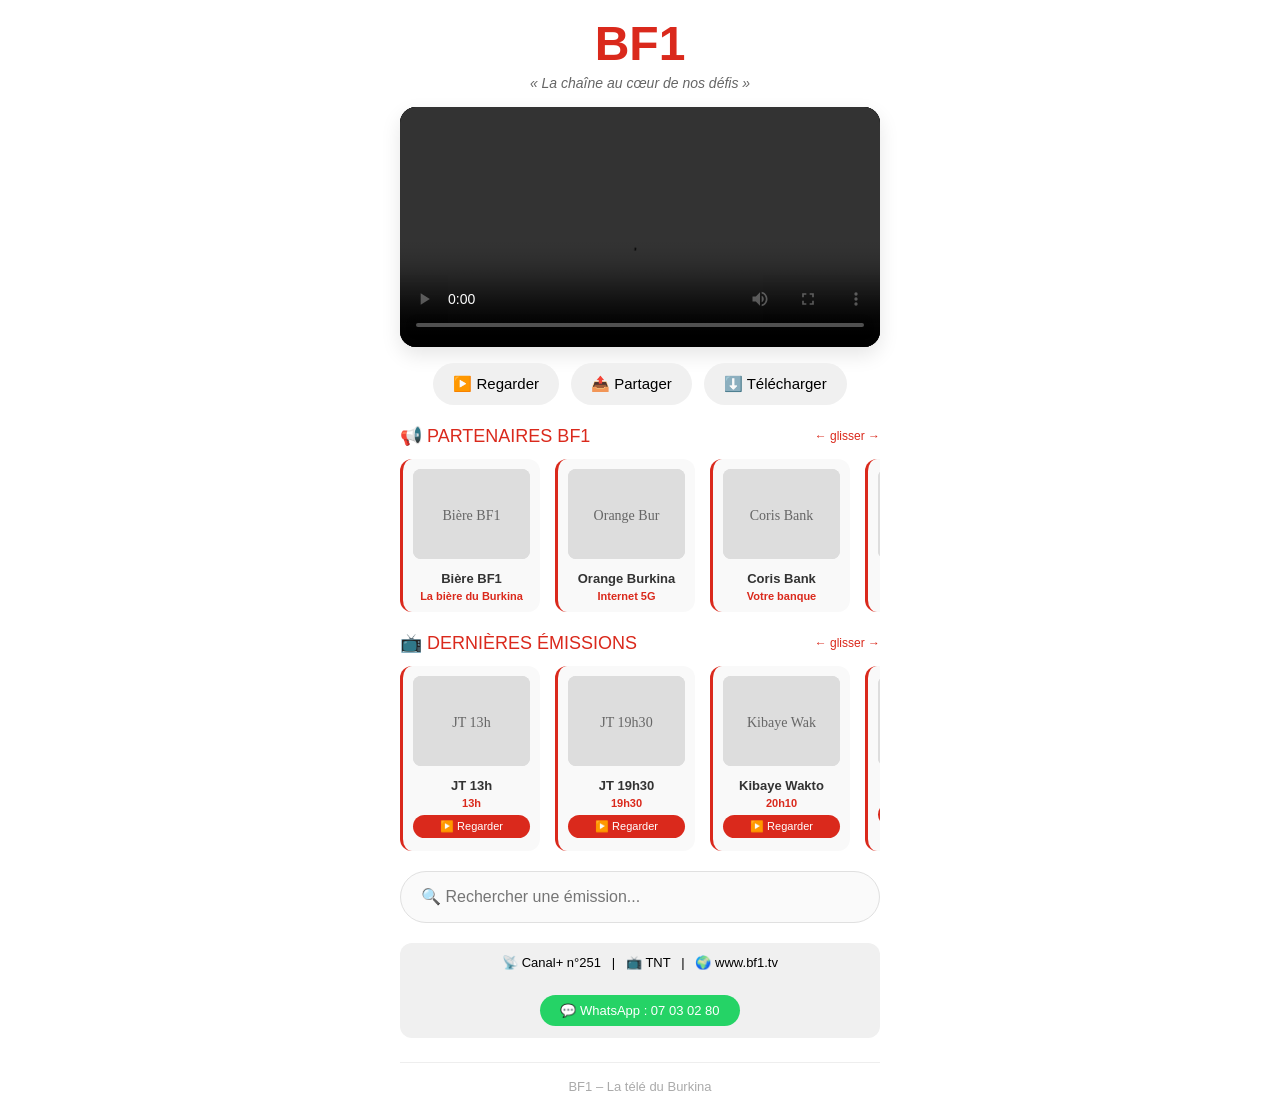
==== commit e6c9f84e: "Create index.html" ====
--- a/index.html
+++ b/index.html
@@ -23,6 +23,13 @@
             margin: 0 auto;
         }
 
+        h1 {
+            color: #DA291C;
+            font-size: 48px;
+            text-align: center;
+            margin-bottom: 4px;
+        }
+
         .slogan {
             text-align: center;
             color: #666;
@@ -48,24 +55,21 @@
 
         .reactions {
             display: flex;
-            justify-content: space-between;
-            gap: 8px;
+            justify-content: center;
+            gap: 12px;
             margin: 15px 0;
-            flex-wrap: wrap;
         }
 
         .reaction-btn {
-            flex: 1;
             background: #f0f0f0;
             border: none;
-            padding: 10px 0;
+            padding: 12px 20px;
             border-radius: 40px;
-            font-size: 14px;
+            font-size: 15px;
             font-weight: 500;
             cursor: pointer;
             display: inline-flex;
             align-items: center;
-            justify-content: center;
             gap: 6px;
             transition: 0.2s;
         }
@@ -74,54 +78,10 @@
             transform: scale(0.96);
         }
 
-        .comment-section {
-            background: #f9f9f9;
-            border-radius: 16px;
-            padding: 15px;
-            margin: 20px 0;
-        }
-
-        .comment-input {
-            display: flex;
-            gap: 8px;
-            margin-bottom: 15px;
-        }
-
-        .comment-input input {
-            flex: 1;
-            padding: 12px;
-            border-radius: 40px;
-            border: 1px solid #ddd;
-            font-size: 14px;
-        }
-
-        .comment-input button {
-            background: #DA291C;
-            color: white;
-            border: none;
-            padding: 0 20px;
-            border-radius: 40px;
-            font-weight: bold;
-        }
-
-        .comment-list {
-            max-height: 200px;
-            overflow-y: auto;
-        }
-
-        .comment-item {
-            padding: 10px 0;
-            border-bottom: 1px solid #eee;
-            font-size: 14px;
-        }
-
-        .comment-item strong {
-            color: #DA291C;
-        }
-
-        /* SECTION ÉMISSIONS HORIZONTALE (et publicités) */
         .horizontal-section {
             margin: 20px 0;
+            overflow: hidden;
+            position: relative;
         }
 
         .horizontal-title {
@@ -133,30 +93,33 @@
             align-items: center;
         }
 
-        .horizontal-scroll {
+        .marquee-container {
+            overflow-x: hidden;
+            position: relative;
+            width: 100%;
+        }
+
+        .marquee-track {
             display: flex;
-            overflow-x: auto;
             gap: 15px;
-            scrollbar-width: thin;
-            padding-bottom: 8px;
-            -webkit-overflow-scrolling: touch;
-        }
-
-        .horizontal-scroll::-webkit-scrollbar {
-            height: 4px;
-        }
-
-        .horizontal-scroll::-webkit-scrollbar-track {
-            background: #f0f0f0;
-            border-radius: 4px;
-        }
-
-        .horizontal-scroll::-webkit-scrollbar-thumb {
-            background: #DA291C;
-            border-radius: 4px;
-        }
-
-        .emission-card {
+            animation: scroll 20s linear infinite;
+            width: max-content;
+        }
+
+        .marquee-track:hover {
+            animation-play-state: paused;
+        }
+
+        @keyframes scroll {
+            0% {
+                transform: translateX(0);
+            }
+            100% {
+                transform: translateX(-50%);
+            }
+        }
+
+        .emission-card, .pub-card {
             flex: 0 0 140px;
             background: #f9f9f9;
             border-radius: 12px;
@@ -164,9 +127,10 @@
             text-align: center;
             padding: 10px;
             border-left: 3px solid #DA291C;
-        }
-
-        .emission-card img {
+            cursor: pointer;
+        }
+
+        .emission-card img, .pub-card img {
             width: 100%;
             height: 90px;
             object-fit: cover;
@@ -174,14 +138,19 @@
             background: #ddd;
         }
 
-        .emission-card h4 {
+        .emission-card h4, .pub-card h4 {
             margin: 8px 0 4px;
             font-size: 13px;
-            white-space: normal;
-            word-break: break-word;
-        }
-
-        .emission-card .small-btn {
+            color: #333;
+        }
+
+        .emission-card p, .pub-card p {
+            font-size: 11px;
+            color: #DA291C;
+            font-weight: bold;
+        }
+
+        .small-btn {
             background: #DA291C;
             color: white;
             border: none;
@@ -193,43 +162,6 @@
             width: 100%;
         }
 
-        /* Cartes pour les publicités (même style que les émissions) */
-        .pub-card {
-            flex: 0 0 140px;
-            background: #f9f9f9;
-            border-radius: 12px;
-            overflow: hidden;
-            text-align: center;
-            padding: 10px;
-            border-left: 3px solid #DA291C;
-            cursor: pointer;
-            transition: 0.2s;
-        }
-
-        .pub-card:active {
-            transform: scale(0.98);
-        }
-
-        .pub-card img {
-            width: 100%;
-            height: 90px;
-            object-fit: cover;
-            border-radius: 8px;
-            background: #ddd;
-        }
-
-        .pub-card h4 {
-            margin: 8px 0 4px;
-            font-size: 13px;
-            color: #333;
-        }
-
-        .pub-card p {
-            font-size: 11px;
-            color: #DA291C;
-            font-weight: bold;
-        }
-
         .search input {
             width: 100%;
             padding: 16px 20px;
@@ -277,9 +209,7 @@
     <div class="container">
 
         <!-- LOGO BF1 -->
-        <div style="width: 180px; background-color: #DA291C; text-align: center; margin: 0 auto 10px auto; border-radius: 20px; padding: 12px;">
-            <span style="color: white; font-size: 40px; font-weight: bold;">BF1</span>
-        </div>
+        <h1>BF1</h1>
         <div class="slogan">« La chaîne au cœur de nos défis »</div>
 
         <!-- DIRECT TV -->
@@ -290,34 +220,21 @@
             </video>
         </div>
 
-        <!-- 5 BOUTONS PRINCIPAUX -->
+        <!-- 3 BOUTONS PRINCIPAUX -->
         <div class="reactions">
             <button class="reaction-btn" onclick="lancerVideo()">▶️ Regarder</button>
-            <button class="reaction-btn" id="likeBtn">❤️ <span id="likeCount">0</span></button>
-            <button class="reaction-btn" id="commentCountBtn">💬 <span id="commentCount">0</span></button>
             <button class="reaction-btn" onclick="partager()">📤 Partager</button>
             <button class="reaction-btn" onclick="telecharger()">⬇️ Télécharger</button>
         </div>
 
-        <!-- SECTION COMMENTAIRES -->
-        <div class="comment-section">
-            <div class="comment-input">
-                <input type="text" id="commentInput" placeholder="Écrire un commentaire...">
-                <button onclick="ajouterCommentaire()">Envoyer</button>
-            </div>
-            <div id="commentList" class="comment-list">
-                <div class="comment-item" style="color:#888;">Soyez le premier à commenter !</div>
-            </div>
-        </div>
-
-        <!-- SECTION PUBLICITÉ HORIZONTALE (AJOUTÉE ICI) -->
-        <div id="pub-section" class="horizontal-section" style="display: block;">
+        <!-- SECTION PUBLICITÉ HORIZONTALE -->
+        <div class="horizontal-section">
             <div class="horizontal-title">
                 <span>📢 PARTENAIRES BF1</span>
                 <span style="font-size: 12px;">← glisser →</span>
             </div>
-            <div id="pub-scroll" class="horizontal-scroll">
-                <!-- Les publicités seront chargées ici -->
+            <div class="marquee-container">
+                <div id="pub-track" class="marquee-track"></div>
             </div>
         </div>
 
@@ -327,8 +244,8 @@
                 <span>📺 DERNIÈRES ÉMISSIONS</span>
                 <span style="font-size: 12px;">← glisser →</span>
             </div>
-            <div id="emissions-scroll" class="horizontal-scroll">
-                <!-- Les émissions seront chargées ici -->
+            <div class="marquee-container">
+                <div id="emissions-track" class="marquee-track"></div>
             </div>
         </div>
 
@@ -341,7 +258,7 @@
         <div class="reception-info" id="receptionInfo">
             📡 Canal+ n°251 &nbsp;&nbsp;|&nbsp;&nbsp; 📺 TNT &nbsp;&nbsp;|&nbsp;&nbsp; 🌍 www.bf1.tv
             <br><br>
-            <a href="https://wa.me/22607030280?text=Bonjour%20BF1" target="_blank" class="whatsapp-btn" id="whatsappLink">
+            <a href="https://wa.me/22607030280?text=Bonjour%20BF1" target="_blank" class="whatsapp-btn">
                 💬 WhatsApp : 07 03 02 80
             </a>
         </div>
@@ -353,7 +270,7 @@
     </div>
 
     <script>
-        // Configuration avec des pubs de démonstration pour voir l'emplacement
+        // Configuration
         let BF1_CONFIG = {
             directUrl: "",
             emissions: [
@@ -365,9 +282,9 @@
                 { nom: "La Télé s'Amuz", type: "Divertissement", heure: "", url: "" }
             ],
             pubs: [
-                { titre: "Bière BF1", texte: "La bière du Burkina", url: "https://www.bf1.tv", image: "" },
-                { titre: "Orange Burkina", texte: "Internet 5G", url: "https://www.orange.bf", image: "" },
-                { titre: "Coris Bank", texte: "Votre banque", url: "https://www.coris.bf", image: "" }
+                { titre: "Bière BF1", texte: "La bière du Burkina", url: "https://www.bf1.tv" },
+                { titre: "Orange Burkina", texte: "Internet 5G", url: "https://www.orange.bf" },
+                { titre: "Coris Bank", texte: "Votre banque", url: "https://www.coris.bf" }
             ],
             siteInfos: {
                 whatsapp: "07 03 02 80",
@@ -376,6 +293,47 @@
                 website: "www.bf1.tv"
             }
         };
+
+        // ========== MARQUEE INFINI (comme France 24) ==========
+        function createMarquee(containerId, items, createItemHtml, speed = 20) {
+            const container = document.getElementById(containerId);
+            if (!container || items.length === 0) return;
+            
+            // Créer le contenu
+            let html = '';
+            items.forEach(item => {
+                html += createItemHtml(item);
+            });
+            // Dupliquer pour créer l'effet infini
+            container.innerHTML = html + html;
+            
+            // Ajuster la vitesse en fonction du nombre d'éléments
+            const duration = items.length * 3;
+            container.style.animation = `scroll ${duration}s linear infinite`;
+        }
+
+        function afficherContenu() {
+            // Créer les émissions
+            const createEmissionHtml = (em) => `
+                <div class="emission-card" onclick="lireEmission('${em.url || ''}', '${em.nom}')">
+                    <img src="data:image/svg+xml,%3Csvg xmlns='http://www.w3.org/2000/svg' width='100' height='100' viewBox='0 0 100 100'%3E%3Crect width='100' height='100' fill='%23ddd'/%3E%3Ctext x='50' y='55' font-size='12' text-anchor='middle' fill='%23666'%3E${em.nom.substring(0,10)}%3C/text%3E%3C/svg%3E" alt="${em.nom}">
+                    <h4>${em.nom}</h4>
+                    ${em.heure ? `<p>${em.heure}</p>` : ''}
+                    <button class="small-btn">▶️ Regarder</button>
+                </div>
+            `;
+            createMarquee('emissions-track', BF1_CONFIG.emissions, createEmissionHtml, 20);
+            
+            // Créer les pubs
+            const createPubHtml = (pub) => `
+                <div class="pub-card" onclick="window.open('${pub.url}', '_blank')">
+                    <img src="data:image/svg+xml,%3Csvg xmlns='http://www.w3.org/2000/svg' width='100' height='100' viewBox='0 0 100 100'%3E%3Crect width='100' height='100' fill='%23ddd'/%3E%3Ctext x='50' y='55' font-size='12' text-anchor='middle' fill='%23666'%3E${pub.titre.substring(0,10)}%3C/text%3E%3C/svg%3E" alt="${pub.titre}">
+                    <h4>${pub.titre}</h4>
+                    <p>${pub.texte || 'Cliquez pour voir'}</p>
+                </div>
+            `;
+            createMarquee('pub-track', BF1_CONFIG.pubs, createPubHtml, 15);
+        }
 
         // Charger la configuration
         function chargerConfig() {
@@ -391,8 +349,7 @@
             }
             mettreAJourInfosSite();
             mettreAJourDirect();
-            afficherEmissions();
-            afficherPubs();
+            afficherContenu();
         }
 
         function mettreAJourInfosSite() {
@@ -443,47 +400,6 @@
             }
         };
 
-        function afficherEmissions() {
-            const container = document.getElementById('emissions-scroll');
-            if (!container) return;
-            let html = '';
-            BF1_CONFIG.emissions.forEach(em => {
-                html += `
-                    <div class="emission-card">
-                        <img src="data:image/svg+xml,%3Csvg xmlns='http://www.w3.org/2000/svg' width='100' height='100' viewBox='0 0 100 100'%3E%3Crect width='100' height='100' fill='%23ddd'/%3E%3Ctext x='50' y='55' font-size='12' text-anchor='middle' fill='%23666'%3E${em.nom.substring(0,10)}%3C/text%3E%3C/svg%3E" alt="${em.nom}">
-                        <h4>${em.nom}</h4>
-                        ${em.heure ? `<div style="font-size: 10px; color:#888;">${em.heure}</div>` : ''}
-                        <button class="small-btn" onclick="lireEmission('${em.url || ''}', '${em.nom}')">▶️ Regarder</button>
-                    </div>
-                `;
-            });
-            container.innerHTML = html;
-        }
-
-        function afficherPubs() {
-            const container = document.getElementById('pub-scroll');
-            if (!container) return;
-            let html = '';
-            BF1_CONFIG.pubs.forEach(pub => {
-                html += `
-                    <div class="pub-card" onclick="ouvrirPub('${pub.url || '#'}')">
-                        <img src="${pub.image || 'data:image/svg+xml,%3Csvg xmlns=\'http://www.w3.org/2000/svg\' width=\'100\' height=\'90\' viewBox=\'0 0 100 90\'%3E%3Crect width=\'100\' height=\'90\' fill=\'%23ddd\'/%3E%3Ctext x=\'50\' y=\'45\' font-size=\'10\' text-anchor=\'middle\' fill=\'%23666\'%3EPub%3C/text%3E%3C/svg%3E'}" alt="${pub.titre}">
-                        <h4>${pub.titre}</h4>
-                        <p>${pub.texte || 'Cliquez pour voir'}</p>
-                    </div>
-                `;
-            });
-            container.innerHTML = html;
-        }
-
-        window.ouvrirPub = function(url) {
-            if (url && url !== "#") {
-                window.open(url, '_blank');
-            } else {
-                alert("📢 Publicité : lien non disponible");
-            }
-        };
-
         window.partager = function() {
             if (navigator.share) {
                 navigator.share({
@@ -500,68 +416,22 @@
             alert('📥 Téléchargement dans ta galerie (bientôt disponible)');
         };
 
-        let aDejaLike = localStorage.getItem('bf1_aDejaLike') === 'true';
-        let likeCount = localStorage.getItem('bf1_likes') ? parseInt(localStorage.getItem('bf1_likes')) : 0;
-        document.getElementById('likeCount').innerText = likeCount;
-        function updateLikeButton() {
-            const likeBtn = document.getElementById('likeBtn');
-            if (aDejaLike) {
-                likeBtn.innerHTML = '❤️ <span id="likeCount">' + likeCount + '</span>';
-                likeBtn.style.backgroundColor = '#ffcccc';
-            } else {
-                likeBtn.innerHTML = '🤍 <span id="likeCount">' + likeCount + '</span>';
-                likeBtn.style.backgroundColor = '#f0f0f0';
-            }
-        }
-        updateLikeButton();
-        document.getElementById('likeBtn').onclick = () => {
-            if (!aDejaLike) {
-                likeCount++;
-                aDejaLike = true;
-                localStorage.setItem('bf1_aDejaLike', 'true');
-                localStorage.setItem('bf1_likes', likeCount);
-            } else {
-                likeCount--;
-                aDejaLike = false;
-                localStorage.setItem('bf1_aDejaLike', 'false');
-                localStorage.setItem('bf1_likes', likeCount);
-            }
-            document.getElementById('likeCount').innerText = likeCount;
-            updateLikeButton();
-        };
-
-        let comments = localStorage.getItem('bf1_comments') ? JSON.parse(localStorage.getItem('bf1_comments')) : [];
-        function afficherCommentaires() {
-            const container = document.getElementById('commentList');
-            if (comments.length === 0) {
-                container.innerHTML = '<div class="comment-item" style="color:#888;">Soyez le premier à commenter !</div>';
-                document.getElementById('commentCount').innerText = '0';
-                return;
-            }
-            let html = '';
-            comments.forEach(c => {
-                html += `<div class="comment-item"><strong>👤 Visiteur :</strong> ${c}</div>`;
-            });
-            container.innerHTML = html;
-            document.getElementById('commentCount').innerText = comments.length;
-        }
-        window.ajouterCommentaire = function() {
-            const input = document.getElementById('commentInput');
-            const texte = input.value.trim();
-            if (texte === "") return;
-            comments.push(texte);
-            localStorage.setItem('bf1_comments', JSON.stringify(comments));
-            afficherCommentaires();
-            input.value = "";
-        };
-        afficherCommentaires();
-
+        // Sauvegarde
+        function sauvegarderConfig() {
+            localStorage.setItem('bf1_config', JSON.stringify(BF1_CONFIG));
+        }
+
+        // Recherche (simple)
         document.getElementById('searchInput').addEventListener('input', function(e) {
             const terme = e.target.value.toLowerCase();
             const cards = document.querySelectorAll('.emission-card');
             cards.forEach(card => {
                 const titre = card.querySelector('h4').innerText.toLowerCase();
-                card.style.display = titre.includes(terme) ? '' : 'none';
+                if (!titre.includes(terme)) {
+                    card.style.display = 'none';
+                } else {
+                    card.style.display = '';
+                }
             });
         });
 
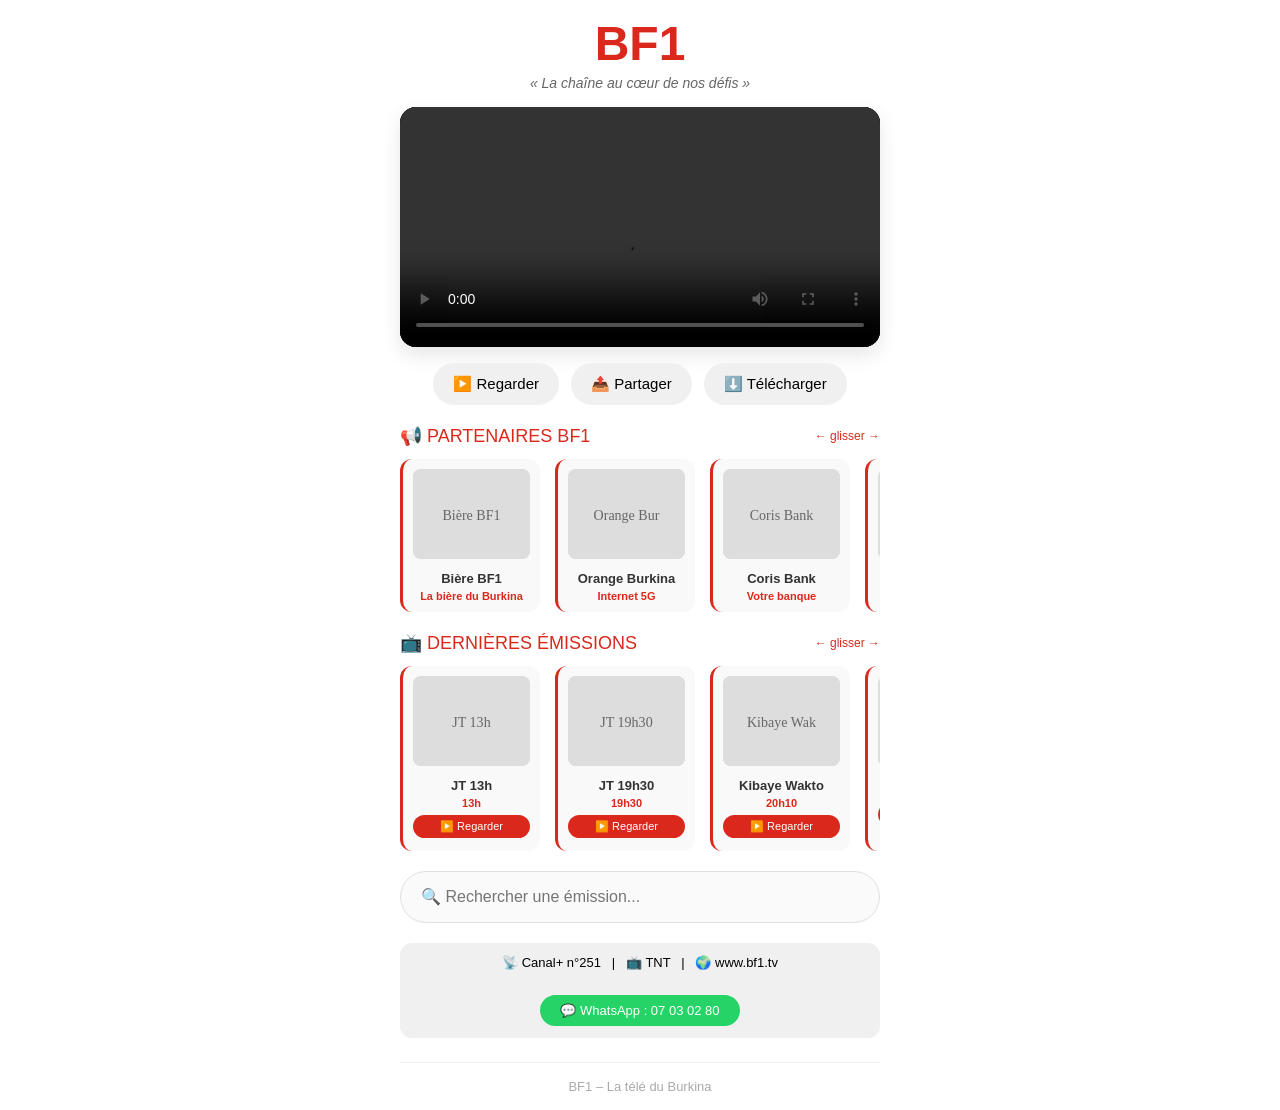
==== commit 793e8a95: "Create index.html" ====
--- a/index.html
+++ b/index.html
@@ -438,4 +438,4 @@
         chargerConfig();
     </script>
 </body>
-  </html>
+              </html>
